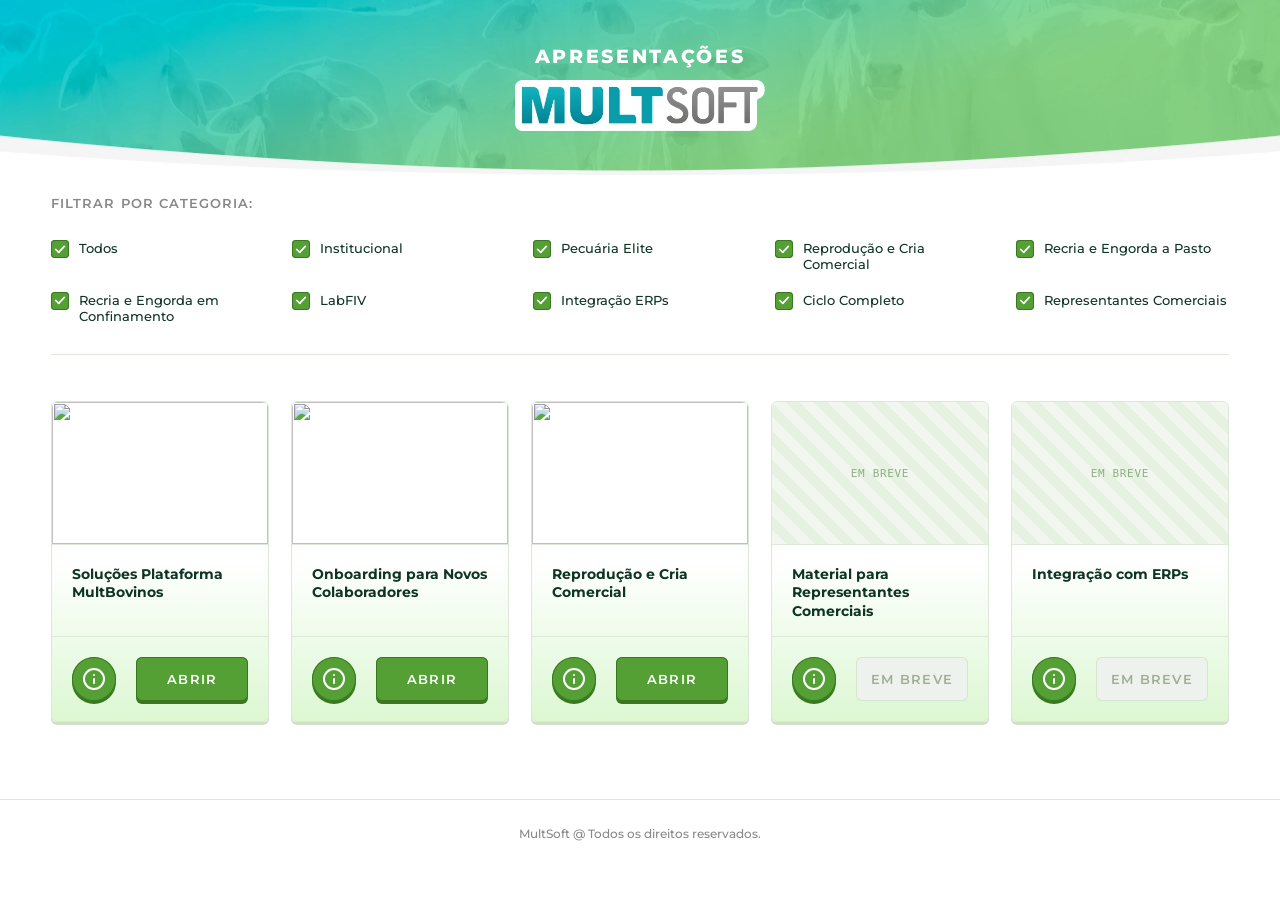
==== index.html @ c5562a9a "parte 1 Conteúdo inicial - parte 1" ====
<!DOCTYPE html>
<html lang="pt-BR">
<head>
<meta charset="utf-8">
<meta name="viewport" content="width=device-width, initial-scale=1">
<title>Apresentações MultSoft</title>
<link rel="preconnect" href="https://fonts.googleapis.com">
<link rel="preconnect" href="https://fonts.gstatic.com" crossorigin>
<link href="https://fonts.googleapis.com/css2?family=Montserrat:wght@400;500;600;700;800&display=swap" rel="stylesheet">
<style>
  :root{
    --green-deep:   #0d3424;   /* texto títulos      */
    --green-btn:    #54a035;   /* topo do botão      */
    --green-btn-dn: #397720;   /* base/borda do botão */
    --green-line:   #dce9d6;   /* borda dos cards     */
    --green-tip:    #dcf7d2;   /* fundo do balão      */
    --chk-border:   #bfcec8;   /* checkbox vazio      */
    --muted:        #888888;
    --page:         #ffffff;
    --radius:       6px;
    --shadow-card:  0 1px 3px rgba(13,52,36,.07), 0 6px 18px rgba(13,52,36,.05);
  }
  *{ box-sizing:border-box; }
  html,body{ margin:0; }
  body{
    font-family:"Montserrat", -apple-system, BlinkMacSystemFont, "Segoe UI", Roboto, sans-serif;
    background:var(--page);
    color:var(--green-deep);
    -webkit-font-smoothing:antialiased;
  }

  /* ============ HEADER ============ */
  .hero{
    position:relative;
    width:100%;
    height:175px;
    overflow:hidden;
    background:#15a6c0;
  }
  .hero__bg{
    position:absolute;
    left:0;
    bottom:0;
    width:100%;
    height:auto;
    display:block;
    pointer-events:none;
  }
  .hero__inner{
    position:absolute;
    inset:0;
    display:flex;
    flex-direction:column;
    align-items:center;
    justify-content:center;
    gap:clamp(8px, 1vw, 14px);
    z-index:2;
  }
  .hero__eyebrow{
    margin:0;
    font-weight:800;
    letter-spacing:.14em;
    font-size:clamp(15px, 1.5vw, 20px);
    color:#fff;
  }
  .hero__logo{
    display:flex;
  }
  .hero__logo img{
    display:block;
    height:clamp(40px, 4vw, 60px);
    width:auto;
  }

  /* ============ LAYOUT ============ */
  .wrap{
    width:min(1240px, 92vw);
    margin:0 auto;
  }

  /* ============ FILTROS ============ */
  .filters{
    padding:clamp(14px,1.6vw,20px) 0 clamp(22px,2.6vw,30px);
  }
  .filters__label{
    margin:0 0 clamp(20px,2.4vw,28px);
    font-size:13px;
    font-weight:600;
    letter-spacing:.08em;
    text-transform:uppercase;
    color:var(--muted);
  }
  .filters__grid{
    display:grid;
    grid-template-columns:repeat(auto-fill, minmax(210px, 1fr));
    gap:18px 28px;
  }
  .chk{
    display:flex;
    align-items:flex-start;
    gap:10px;
    cursor:pointer;
    user-select:none;
    line-height:1.25;
  }
  .chk input{
    position:absolute;
    opacity:0;
    width:0;height:0;
  }
  .chk__box{
    flex:0 0 auto;
    width:18px;height:18px;
    margin-top:1px;
    border-radius:4px;
    background:#fff;
    box-shadow:inset 0 0 0 1px var(--chk-border);
    position:relative;
    transition:background .14s ease, box-shadow .14s ease;
  }
  .chk:hover .chk__box{ box-shadow:inset 0 0 0 1px var(--green-btn); }
  /* categoria marcada = verde sólido com "V" branco (igual ao Figma) */
  .chk input:checked + .chk__box{
    background:var(--green-btn);
    box-shadow:inset 0 0 0 1px var(--green-btn-dn);
  }
  .chk input:checked + .chk__box::after{
    content:"";
    position:absolute;
    left:6px; top:2.5px;
    width:4px; height:8px;
    border:solid #fff;
    border-width:0 2px 2px 0;
    border-bottom-right-radius:1px;
    transform:rotate(43deg);
  }
  /* "Todos" em estado parcial = caixa clara + barra cinza (indeterminado) */
  .chk--todos input:indeterminate + .chk__box{
    background:#fbfcfe;
    box-shadow:inset 0 0 0 1px var(--chk-border);
  }
  .chk--todos input:indeterminate + .chk__box::after{
    content:"";
    position:absolute;
    left:5px; top:7px;
    width:8px; height:4px;
    border-radius:2px;
    background:#9bada6;
  }
  .chk input:focus-visible + .chk__box{
    outline:2px solid var(--green-btn);
    outline-offset:2px;
  }
  .chk__txt{
    font-size:13px;
    font-weight:500;
    color:var(--green-deep);
    padding-top:1px;
  }

  .divider{
    height:1px;
    background:var(--green-line);
    border:0;
    margin:0;
  }

  /* ============ GRID DE CARDS ============ */
  .gallery{
    position:relative;
    padding:clamp(30px,3.6vw,46px) 0 clamp(50px,6vw,80px);
    display:grid;
    grid-template-columns:repeat(auto-fill, minmax(210px, 1fr));
    gap:22px;
  }
  .empty{
    grid-column:1/-1;
    text-align:center;
    color:var(--muted);
    font-size:14px;
    padding:40px 0;
  }

  .card{
    border:1px solid var(--green-line);
    border-radius:var(--radius);
    background:linear-gradient(to bottom, #fff 0%, #fff 50%, #dcf7d2 100%);
    box-shadow:0 3px 0 #d3e0cd;
    overflow:visible;
    display:flex;
    flex-direction:column;
    transition:box-shadow .18s ease, transform .18s ease, border-color .18s ease;
  }
  .card:hover{
    box-shadow:0 3px 0 #d3e0cd, 0 10px 22px rgba(13,52,36,.10);
    transform:translateY(-2px);
    border-color:#c7ddbd;
  }
  /* card oculto pelo filtro (animação de entrada/saída é feita via Web Animations API) */
  .card.is-hidden{ display:none; }
  .card.is-leaving{ pointer-events:none; }
  .card__thumb{
    border-radius:var(--radius) var(--radius) 0 0;
    aspect-ratio:190/126;
    background:#fff;
    overflow:hidden;
    border-bottom:1px solid var(--green-line);
  }
  .card__thumb img{
    width:100%; height:100%;
    object-fit:cover;
    object-position:center;
    display:block;
  }
  .card__thumb--ph{
    background:
      repeating-linear-gradient(45deg, #f1f7ee 0 10px, #e7f1e2 10px 20px);
    display:flex;
    align-items:center;
    justify-content:center;
  }
  .card__thumb--ph span{
    font-family:"SFMono-Regular", ui-monospace, Menlo, Consolas, monospace;
    font-size:11px;
    letter-spacing:.06em;
    color:#8fae84;
    text-transform:uppercase;
  }
  .card__body{
    padding:20px 20px 16px;
    flex:1;
  }
  .card__title{
    margin:0;
    font-size:14px;
    font-weight:700;
    line-height:1.3;
    color:var(--green-deep);
  }
  /* divisória que separa o título dos botões: linha de 1px DCE9D6 */
  .card__sep{
    height:1px;
    background:var(--green-line);
  }
  .card__foot{
    display:flex;
    align-items:center;
    gap:20px;
    padding:20px;
  }

  /* botão info (ⓘ) */
  .info{
    position:relative;
    flex:0 0 auto;
  }
  .info__btn{
    width:44px;height:44px;
    border:0;
    padding:0;
    border-radius:50%;
    background:var(--green-btn);
    box-shadow:inset 0 0 0 1px var(--green-btn-dn), 0 3px 0 var(--green-btn-dn);
    color:#fff;
    display:grid;
    place-items:center;
    cursor:pointer;
    transition:filter .14s ease, transform .08s ease;
  }
  .info__btn:hover{ filter:brightness(1.05); }
  .info__btn:active{ transform:translateY(3px); box-shadow:inset 0 0 0 1px var(--green-btn-dn); }
  .info__btn svg{ width:22px; height:22px; }

  .tip{
    position:absolute;
    left:0;
    bottom:calc(100% + 12px);
    width:230px;
    background:var(--green-tip);
    border:1px solid #b6dca6;
    border-radius:8px;
    padding:12px 14px;
    font-size:12px;
    font-weight:500;
    line-height:1.45;
    color:var(--green-deep);
    box-shadow:0 8px 22px rgba(13,52,36,.16);
    opacity:0;
    visibility:hidden;
    transform:translateY(4px);
    transition:opacity .16s ease, transform .16s ease, visibility .16s;
    z-index:20;
  }
  .tip::before{
    content:"";
    position:absolute;
    left:16px; bottom:-7px;
    width:12px;height:12px;
    background:var(--green-tip);
    border-right:1px solid #b6dca6;
    border-bottom:1px solid #b6dca6;
    transform:rotate(45deg);
  }
  .tip__meta{
    margin-top:8px;
    padding-top:8px;
    border-top:1px solid #b6dca6;
    color:#5f8a52;
    font-weight:600;
  }
  .info:hover .tip,
  .info__btn:focus-visible + .tip{
    opacity:1;
    visibility:visible;
    transform:translateY(0);
  }

  /* botão ABRIR */
  .abrir{
    flex:1;
    height:44px;
    border:0;
    border-radius:var(--radius);
    background:var(--green-btn);
    box-shadow:inset 0 0 0 1px var(--green-btn-dn), 0 3px 0 var(--green-btn-dn);
    color:#fff;
    font-family:inherit;
    font-size:13px;
    font-weight:600;
    letter-spacing:.1em;
    text-transform:uppercase;
    text-decoration:none;
    display:grid;
    place-items:center;
    cursor:pointer;
    transition:filter .14s ease, transform .08s ease;
  }
  .abrir:hover{ filter:brightness(1.05); }
  .abrir:active{ transform:translateY(3px); box-shadow:inset 0 0 0 1px var(--green-btn-dn); }
  .abrir--soon{
    background:#eef2ec;
    color:#9fae98;
    box-shadow:inset 0 0 0 1px #d8e3d2;
    cursor:not-allowed;
    pointer-events:none;
  }

  /* ============ FOOTER ============ */
  footer{
    border-top:1px solid var(--green-line);
  }
  .foot{
    text-align:center;
    padding:26px 0;
    font-size:12px;
    font-weight:500;
    color:var(--muted);
  }

  @media (max-width:560px){
    .filters__grid{ grid-template-columns:1fr 1fr; gap:16px 16px; }
    .gallery{ grid-template-columns:1fr 1fr; }
  }
</style>
</head>
<body>

  <header class="hero" data-screen-label="Cabeçalho">
    <img class="hero__bg" src="assets/header-cattle-banner.webp" alt="">
    <div class="hero__inner">
      <p class="hero__eyebrow">APRESENTAÇÕES</p>
      <div class="hero__logo">
        <img src="assets/logo-multsoft-topo.webp" alt="MultSoft">
      </div>
    </div>
  </header>

  <main>
    <section class="wrap filters" aria-label="Filtrar apresentações">
      <p class="filters__label">Filtrar por categoria:</p>
      <div class="filters__grid" id="filtros"></div>
    </section>

    <div class="wrap"><hr class="divider"></div>

    <section class="wrap gallery" id="galeria" aria-label="Apresentações disponíveis"></section>
  </main>

  <footer>
    <div class="wrap foot">MultSoft @ Todos os direitos reservados.</div>
  </footer>

  <script src="apresentacoes.js?v=20260706d"></script>
  <script>
  (function(){
    const ICON_INFO = '<svg viewBox="0 0 20 20" fill="none" aria-hidden="true"><path d="M18.182 10A8.182 8.182 0 1 0 1.818 10a8.182 8.182 0 0 0 16.364 0ZM9.091 13.636V10a.909.909 0 1 1 1.818 0v3.636a.909.909 0 1 1-1.818 0Zm.918-8.181a.909.909 0 1 1 0 1.818H10a.909.909 0 1 1 0-1.818ZM20 10A10 10 0 1 1 0 10a10 10 0 0 1 20 0Z" fill="currentColor"/></svg>';

    const galeria = document.getElementById('galeria');
    const filtrosEl = document.getElementById('filtros');

    // estado dos filtros: Set de categorias selecionadas (vazio = Todos)
    // estado dos filtros: cada TAG de categoria marcada (true) ou não. Inicia tudo marcado.
    const estado = new Map(CATEGORIAS.map(c => [c.tag, true]));

    function esc(s){
      return String(s).replace(/[&<>"]/g, c => ({'&':'&amp;','<':'&lt;','>':'&gt;','"':'&quot;'}[c]));
    }

    /* ---------- render dos cards ---------- */
    function cardHTML(p){
      const indisponivel = !p.arquivo;
      const thumb = p.thumb
        ? `<div class="card__thumb"><img src="${esc(p.thumb)}" alt=""></div>`
        : `<div class="card__thumb card__thumb--ph"><span>Em breve</span></div>`;
      const meta = (p.atualizadoEm && p.atualizadoEm !== '—')
        ? `<div class="tip__meta">Atualizado dia ${esc(p.atualizadoEm)}</div>`
        : `<div class="tip__meta">Em breve</div>`;
      const abrir = indisponivel
        ? `<span class="abrir abrir--soon">Em breve</span>`
        : `<a class="abrir" href="${esc(p.arquivo)}" target="_blank" rel="noopener">Abrir</a>`;
      return `
        <article class="card" data-id="${esc(p.id)}" data-categorias="${esc(p.categorias.join('|'))}">
          ${thumb}
          <div class="card__body">
            <h2 class="card__title">${esc(p.titulo)}</h2>
          </div>
          <div class="card__sep"></div>
          <div class="card__foot">
            <span class="info">
              <button class="info__btn" type="button" aria-label="Mais informações sobre ${esc(p.titulo)}">${ICON_INFO}</button>
              <span class="tip" role="tooltip">${esc(p.descricao)}${meta}</span>
            </span>
            ${abrir}
          </div>
        </article>`;
    }

    /* ---------- monta todos os cards uma única vez ---------- */
    const emptyMsg = document.createElement('p');
    emptyMsg.className = 'empty';
    emptyMsg.textContent = 'Selecione uma categoria para ver as apresentações.';
    emptyMsg.style.display = 'none';

    function buildGaleria(){
      galeria.innerHTML = MULTSOFT_APRESENTACOES.map(cardHTML).join('');
      galeria.appendChild(emptyMsg);
    }

    const visivel = p => p.categorias.some(c => estado.get(c));
    const querMostrar = c => visivel(MULTSOFT_APRESENTACOES.find(p => p.id === c.dataset.id));
    const prefersReduced = window.matchMedia('(prefers-reduced-motion: reduce)').matches;
    const DUR_FADE = 280, DUR_MOVE = 420;

    // finaliza imediatamente uma saída em andamento (cancela animação e oculta o card)
    function finalizarSaida(c){
      if(c._leaveAnim){ c._leaveAnim.cancel(); c._leaveAnim = null; }
      c.classList.remove('is-leaving');
      ['position','left','top','width','height','margin','zIndex','opacity'].forEach(p => c.style[p] = '');
      c.classList.add('is-hidden');
    }
    function cancelarMovimento(c){
      if(c._moveAnim){ c._moveAnim.cancel(); c._moveAnim = null; }
      if(c._enterAnim){ c._enterAnim.cancel(); c._enterAnim = null; }
    }

    // posição do card relativa à galeria (offsetParent = .gallery)
    function rectRel(c){
      const r = c.getBoundingClientRect();
      const g = galeria.getBoundingClientRect();
      return { left: r.left - g.left, top: r.top - g.top, width: r.width, height: r.height };
    }

    /* ---------- filtro animado (fade + reorganização FLIP via Web Animations API) ---------- */
    function update(animar = true){
      const cards = [...galeria.querySelectorAll('.card')];
      const algumVisivel = MULTSOFT_APRESENTACOES.some(visivel);

      // estado limpo: finaliza saídas ainda em andamento de um filtro anterior
      cards.forEach(c => { if(c.classList.contains('is-leaving')) finalizarSaida(c); });

      const estaVisivel = c => !c.classList.contains('is-hidden');

      if(!animar || prefersReduced){
        cards.forEach(c => { cancelarMovimento(c); c.classList.toggle('is-hidden', !querMostrar(c)); });
        emptyMsg.style.display = algumVisivel ? 'none' : '';
        return;
      }

      // FIRST: posições (viewport) dos cards atualmente em fluxo
      const first = new Map();
      cards.forEach(c => { if(estaVisivel(c)) first.set(c, c.getBoundingClientRect()); });

      const entrando = [], saindo = [], ficando = [];
      cards.forEach(c => {
        const mostrar = querMostrar(c), agora = estaVisivel(c);
        if(mostrar && !agora) entrando.push(c);
        else if(!mostrar && agora) saindo.push(c);
        else if(mostrar && agora) ficando.push(c);
      });

      // SAINDO: tira do fluxo (position:absolute na galeria) e faz fade-out
      saindo.forEach(c => {
        const rel = rectRel(c);
        cancelarMovimento(c);
        c.classList.add('is-leaving');
        c.style.position = 'absolute';
        c.style.left = rel.left + 'px';
        c.style.top = rel.top + 'px';
        c.style.width = rel.width + 'px';
        c.style.height = rel.height + 'px';
        c.style.margin = '0';
        c.style.zIndex = '1';
        const a = c.animate(
          [{ opacity: 1, transform: 'scale(1)' }, { opacity: 0, transform: 'scale(.96)' }],
          { duration: DUR_FADE, easing: 'ease', fill: 'forwards' }
        );
        c._leaveAnim = a;
        a.onfinish = () => { if(c._leaveAnim === a) finalizarSaida(c); };
      });

      // ENTRANDO: revela no grid (passa a ocupar espaço)
      entrando.forEach(c => c.classList.remove('is-hidden'));

      // LAST: mede já com saindo fora do fluxo e entrando revelados -> FLIP nos que ficaram
      ficando.forEach(c => {
        const f = first.get(c);
        const l = c.getBoundingClientRect();
        const dx = f.left - l.left, dy = f.top - l.top;
        if(dx || dy){
          if(c._moveAnim) c._moveAnim.cancel();
          c._moveAnim = c.animate(
            [{ transform: `translate(${dx}px, ${dy}px)` }, { transform: 'translate(0,0)' }],
            { duration: DUR_MOVE, easing: 'ease' }
          );
          c._moveAnim.onfinish = () => { c._moveAnim = null; };
        }
      });

      // ENTRANDO: fade + scale-in
      entrando.forEach(c => {
        if(c._enterAnim) c._enterAnim.cancel();
        c._enterAnim = c.animate(
          [{ opacity: 0, transform: 'scale(.96)' }, { opacity: 1, transform: 'scale(1)' }],
          { duration: DUR_FADE, easing: 'ease' }
        );
        c._enterAnim.onfinish = () => { c._enterAnim = null; };
      });

      emptyMsg.style.display = algumVisivel ? 'none' : '';
    }

    /* ---------- render dos filtros ---------- */
    function filtroHTML(cat){
      // cat = { tag, label } de uma categoria, ou { tag:'__todos__', label:'Todos' }
      const todos = cat.tag === '__todos__';
      const cls = todos ? 'chk chk--todos' : 'chk';
      const id  = 'f-' + cat.tag;
      return `
        <label class="${cls}" for="${id}">
          <input type="checkbox" id="${id}" value="${esc(cat.tag)}" checked>
          <span class="chk__box"></span>
          <span class="chk__txt">${esc(cat.label)}</span>
        </label>`;
    }

    filtrosEl.innerHTML =
      filtroHTML({ tag: '__todos__', label: 'Todos' }) +
      CATEGORIAS.map(filtroHTML).join('');

    const todosInput = filtrosEl.querySelector('input[value="__todos__"]');
    const catInputs  = [...filtrosEl.querySelectorAll('input:not([value="__todos__"])')];

    // sincroniza o estado tri-state do "Todos":
    //  - todas marcadas  -> marcado (verde)
    //  - nenhuma marcada  -> desmarcado (caixa vazia)
    //  - algumas marcadas -> indeterminado (barra cinza)
    function syncTodos(){
      const total = CATEGORIAS.length;
      const marcadas = CATEGORIAS.filter(c => estado.get(c.tag)).length;
      todosInput.indeterminate = marcadas > 0 && marcadas < total;
      todosInput.checked = marcadas === total;
    }

    // clicar no "Todos": se estava tudo marcado, desmarca tudo; senão, marca tudo.
    todosInput.addEventListener('change', () => {
      const marcarTudo = todosInput.checked; // tri-state: indeterminado/vazio -> marca; cheio -> desmarca
      CATEGORIAS.forEach(c => estado.set(c.tag, marcarTudo));
      catInputs.forEach(i => { i.checked = marcarTudo; });
      syncTodos();
      update();
    });

    catInputs.forEach(input => {
      input.addEventListener('change', () => {
        estado.set(input.value, input.checked);
        syncTodos();
        update();
      });
    });

    buildGaleria();
    syncTodos();
    update(false);
  })();
  </script>

</body>
</html>
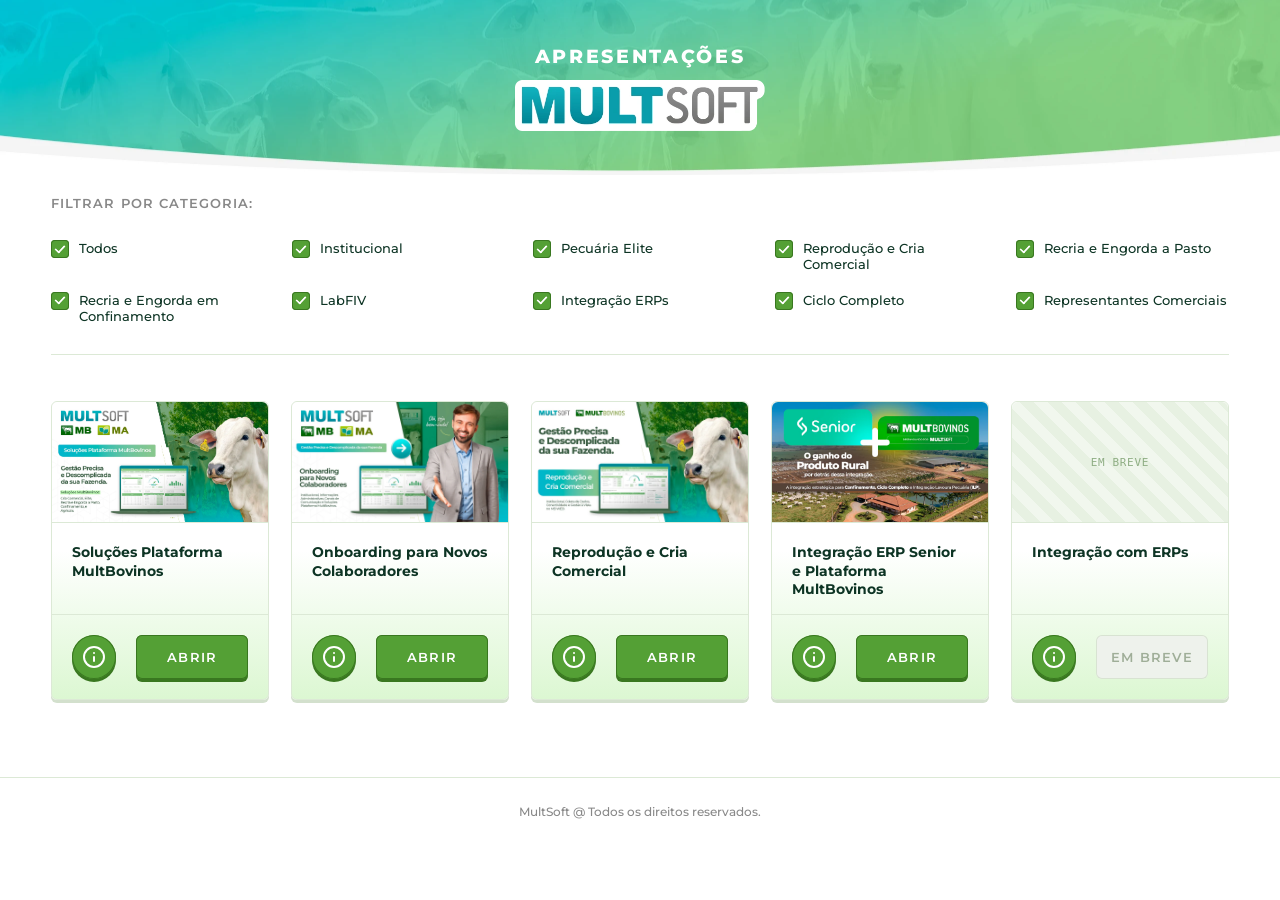
==== commit 3822b47c: "ERP Senior: novo deck com slides 1 a 6 em HTML/CSS Capa, menu e a sequência Institucional (A MultSof" ====
--- a/index.html
+++ b/index.html
@@ -201,7 +201,7 @@
   .card.is-leaving{ pointer-events:none; }
   .card__thumb{
     border-radius:var(--radius) var(--radius) 0 0;
-    aspect-ratio:190/126;
+    aspect-ratio:16/9;          /* mesma proporção das capas: mostra a imagem inteira, sem corte lateral */
     background:#fff;
     overflow:hidden;
     border-bottom:1px solid var(--green-line);
@@ -390,7 +390,7 @@
     <div class="wrap foot">MultSoft @ Todos os direitos reservados.</div>
   </footer>
 
-  <script src="apresentacoes.js?v=20260706d"></script>
+  <script src="apresentacoes.js?v=20260926a"></script>
   <script>
   (function(){
     const ICON_INFO = '<svg viewBox="0 0 20 20" fill="none" aria-hidden="true"><path d="M18.182 10A8.182 8.182 0 1 0 1.818 10a8.182 8.182 0 0 0 16.364 0ZM9.091 13.636V10a.909.909 0 1 1 1.818 0v3.636a.909.909 0 1 1-1.818 0Zm.918-8.181a.909.909 0 1 1 0 1.818H10a.909.909 0 1 1 0-1.818ZM20 10A10 10 0 1 1 0 10a10 10 0 0 1 20 0Z" fill="currentColor"/></svg>';
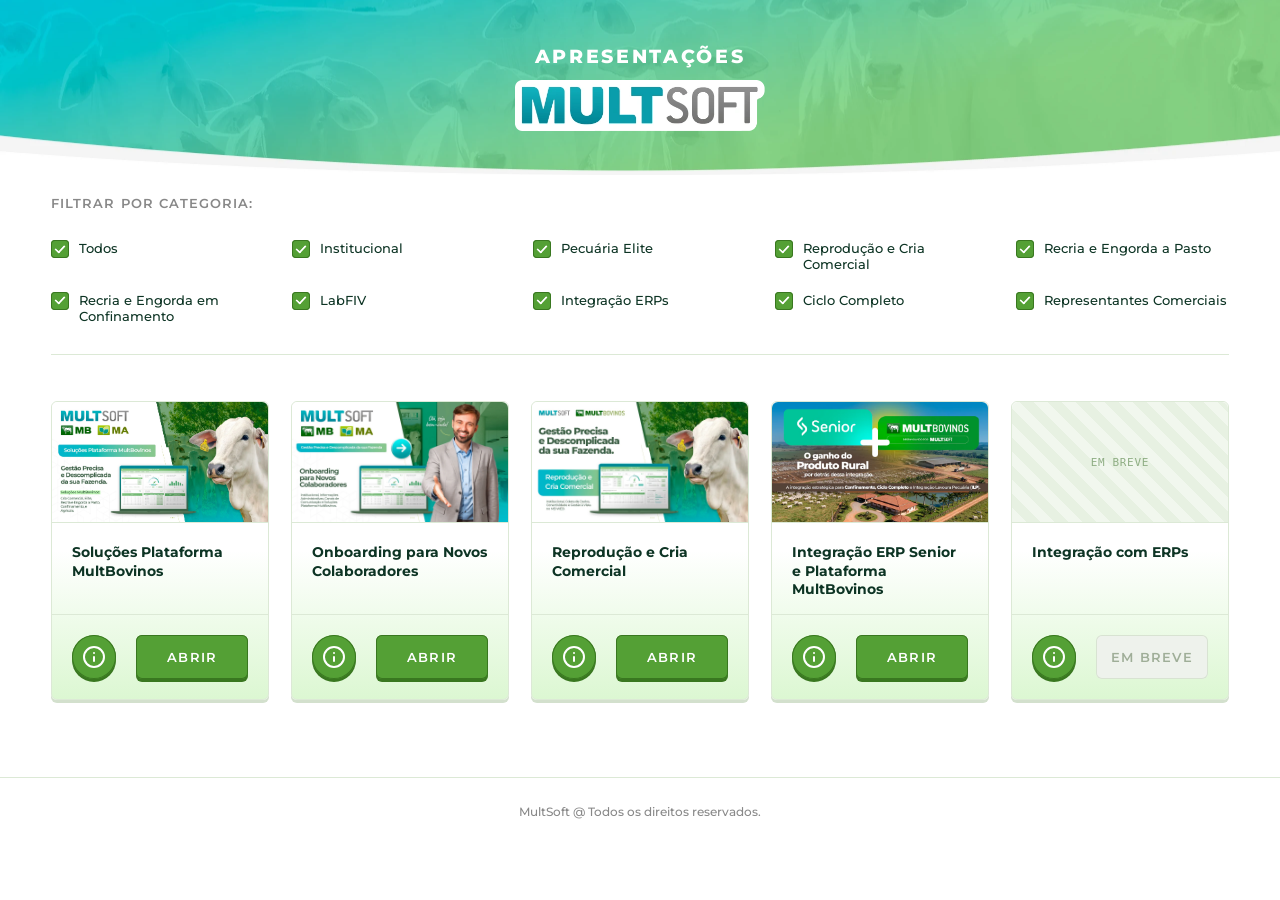
==== commit f043c617: "Index: data de atualização do deck ERP Senior para 01/10/2026 Co-Authored-By: Claude Opus 5.5 <norep" ====
--- a/index.html
+++ b/index.html
@@ -390,7 +390,7 @@
     <div class="wrap foot">MultSoft @ Todos os direitos reservados.</div>
   </footer>
 
-  <script src="apresentacoes.js?v=20260926a"></script>
+  <script src="apresentacoes.js?v=20261001a"></script>
   <script>
   (function(){
     const ICON_INFO = '<svg viewBox="0 0 20 20" fill="none" aria-hidden="true"><path d="M18.182 10A8.182 8.182 0 1 0 1.818 10a8.182 8.182 0 0 0 16.364 0ZM9.091 13.636V10a.909.909 0 1 1 1.818 0v3.636a.909.909 0 1 1-1.818 0Zm.918-8.181a.909.909 0 1 1 0 1.818H10a.909.909 0 1 1 0-1.818ZM20 10A10 10 0 1 1 0 10a10 10 0 0 1 20 0Z" fill="currentColor"/></svg>';
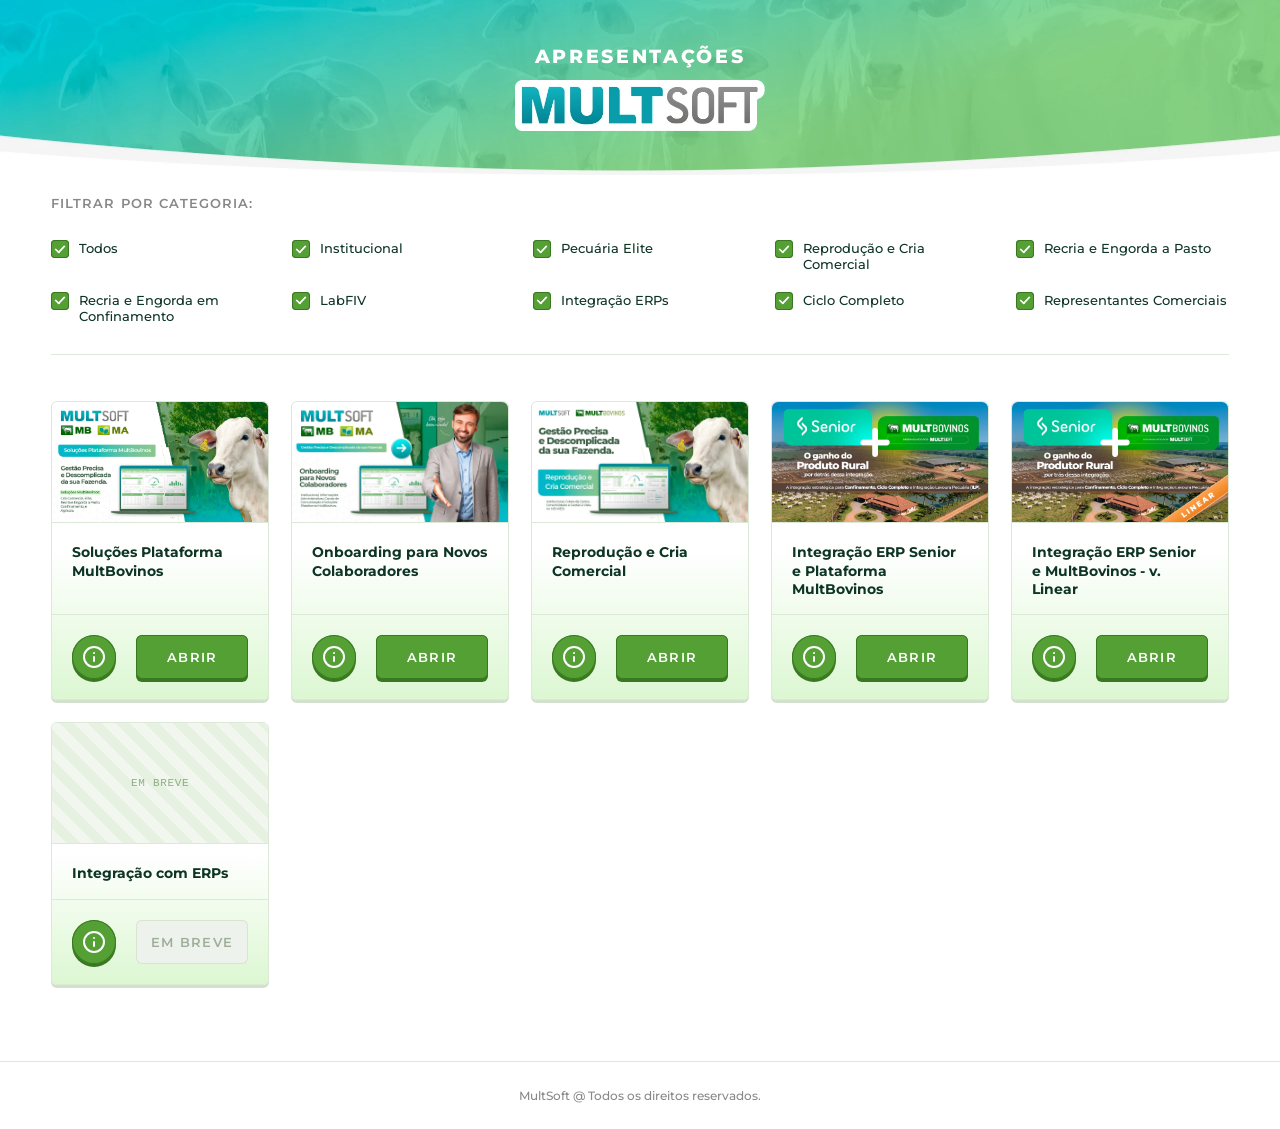
==== commit 8573d5e3: "ERP Senior: versão linear (MB SENIOR - VERSÃO LINEAR) na página inicial - Sem os botões de navegação" ====
--- a/index.html
+++ b/index.html
@@ -390,7 +390,7 @@
     <div class="wrap foot">MultSoft @ Todos os direitos reservados.</div>
   </footer>
 
-  <script src="apresentacoes.js?v=20261001a"></script>
+  <script src="apresentacoes.js?v=20261008a"></script>
   <script>
   (function(){
     const ICON_INFO = '<svg viewBox="0 0 20 20" fill="none" aria-hidden="true"><path d="M18.182 10A8.182 8.182 0 1 0 1.818 10a8.182 8.182 0 0 0 16.364 0ZM9.091 13.636V10a.909.909 0 1 1 1.818 0v3.636a.909.909 0 1 1-1.818 0Zm.918-8.181a.909.909 0 1 1 0 1.818H10a.909.909 0 1 1 0-1.818ZM20 10A10 10 0 1 1 0 10a10 10 0 0 1 20 0Z" fill="currentColor"/></svg>';
